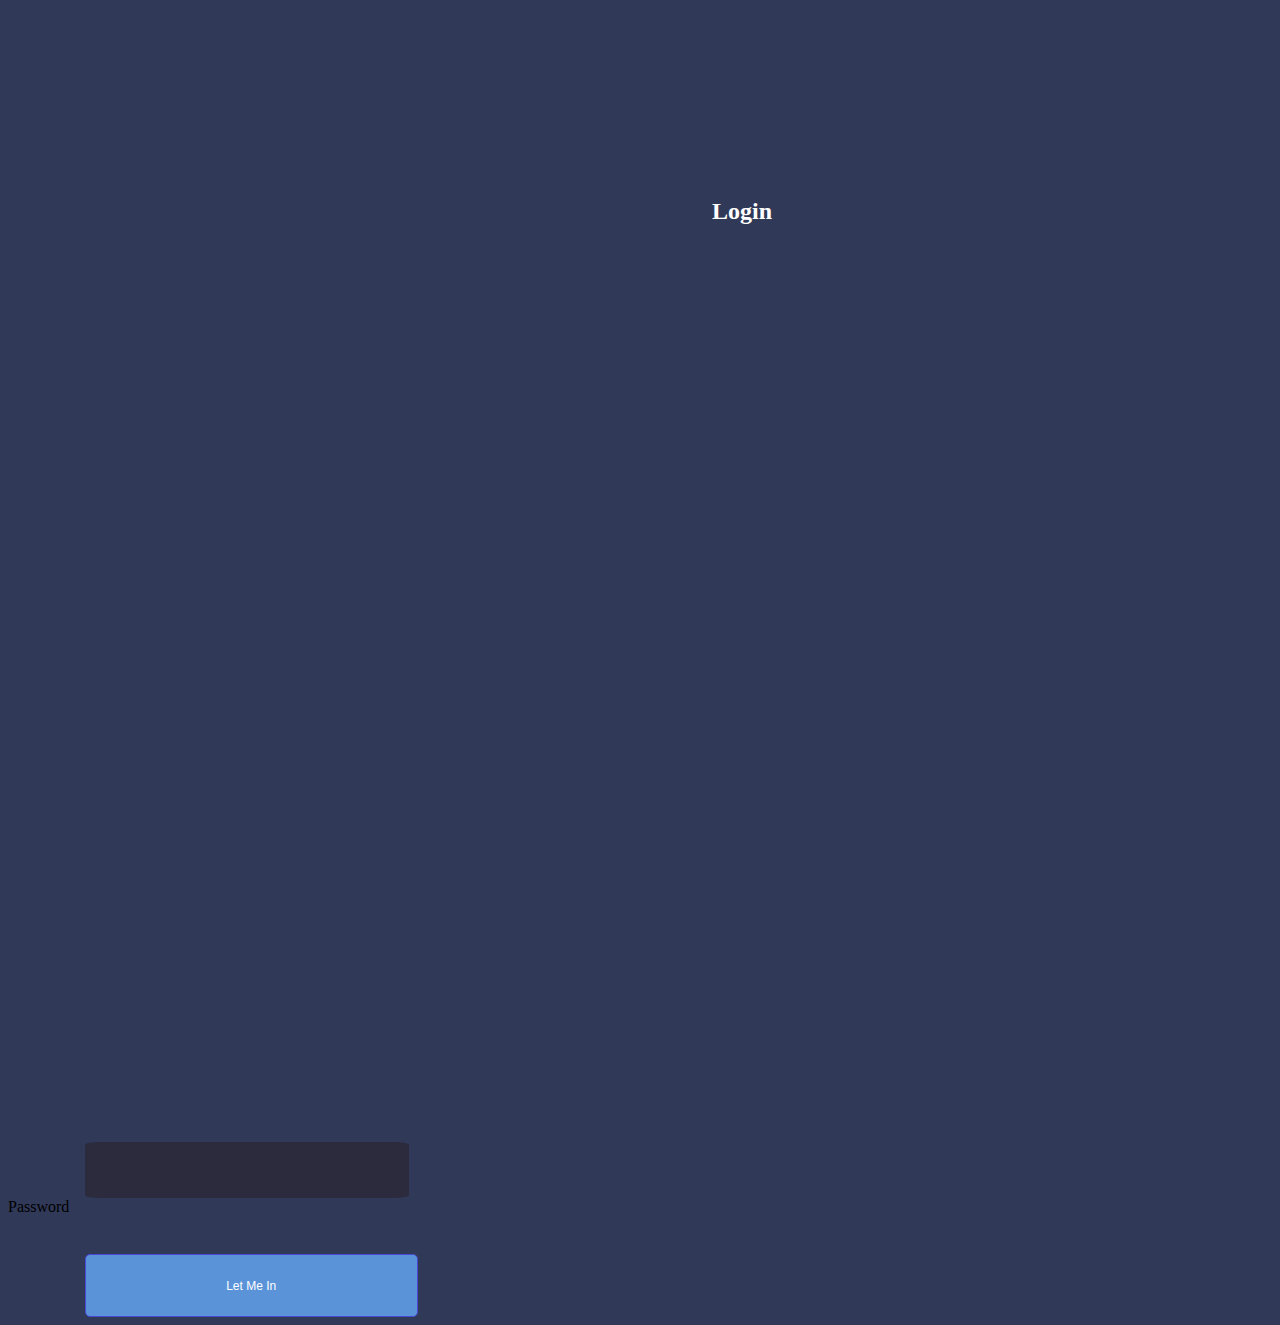
==== 2temp/index.html @ 65357147 "exercicio" ====
<!DOCTYPE html>
<html lang="en">
<head>
    <meta charset="UTF-8">
    <meta name="viewport" content="width=device-width, initial-scale=1.0">
    <link rel="stylesheet" href="index.css">
    <title>Login</title>
</head>
<body>
    <div class="container">
        <div class="pai">
            <h2 class="login">Login</h2>
        </div>
    </div>
    
    <div class="box">
       <input type="text" name="" id="">
    </div>

    <div class="">Password</div>
    


    <button>Let Me In</button>
</body>
</html>
---- 2temp/index.css ----
*@import url('https://fonts.googleapis.com/css2?family=Roboto:wght@300&display=swap');

*{
    margin: 0 auto;
    padding: 0 auto;
    text-decoration: none;
    border: none;
    outline: none;
    font-family: 'Roboto', sans-serif;
}

body{
    background-color: #313958;
}

.container{
    margin: 40vw;
    height: 50vh;
    margin-top: 20vh;
    border-radius: 5px;
}

.login{
    color: white;
    margin: 0 auto;
    margin-left: 15vw;
    padding-top: 2vh;   
}

input{
    background-color: #2b2b3d;
    width: 25vw;
    height: 6vh;
    border-radius: 5%;
    border: #000000;

}

.box{
    margin-left: 6vw;
    margin-top: 3vh;
}

button{
    width: 26vw;
    height: 7vh;
    margin-left: 6vw;
    margin-top: 3vw;
    border-radius: 5px;
    background-color: #5a93d8;
    color: white;
    font-size: 12px;
    border: 1px solid rgb(72, 72, 210);
}

input::placeholder{
    padding: 10px;
    font-size: 10px;
}
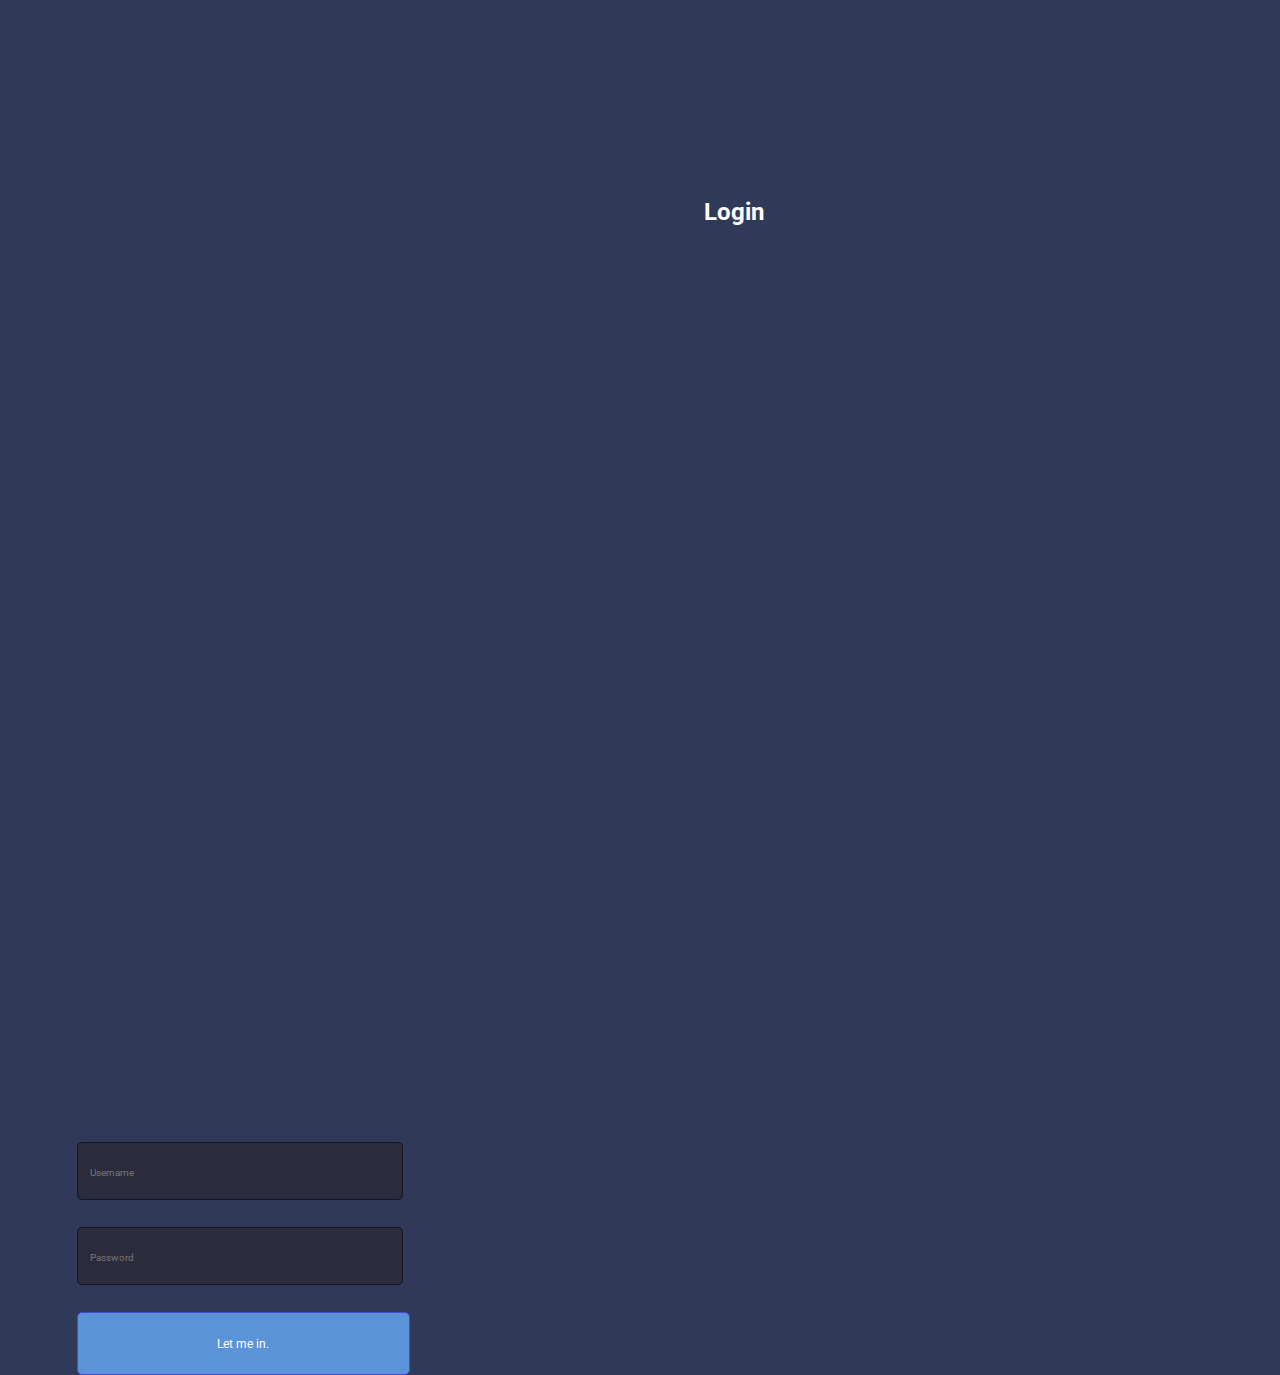
==== commit 7b2279c0: "atualizações2" ====
--- a/2temp/index.html
+++ b/2temp/index.html
@@ -14,13 +14,15 @@
     </div>
     
     <div class="box">
-       <input type="text" name="" id="">
+       <input type="text" placeholder="Username">
     </div>
-
-    <div class="">Password</div>
     
-
-
-    <button>Let Me In</button>
+    <div class="box">
+       <input type="password" placeholder="Password"> 
+    </div>
+    
+    <div>
+    <button class="button">Let me in.</button>
+    </div>
 </body>
 </html>--- a/2temp/index.css
+++ b/2temp/index.css
@@ -1,4 +1,4 @@
-*@import url('https://fonts.googleapis.com/css2?family=Roboto:wght@300&display=swap');
+@import url('https://fonts.googleapis.com/css2?family=Roboto:wght@300&display=swap');
 
 *{
     margin: 0 auto;
@@ -11,6 +11,12 @@
 
 body{
     background-color: #313958;
+}
+
+html{
+    background-image: linear-gradient (to right botton, #270537, #370d5d, #411b88, #3e2db7, #1242eb);
+    background-repeat: no-repeat;
+    height: 100vh;    
 }
 
 .container{
@@ -31,9 +37,8 @@
     background-color: #2b2b3d;
     width: 25vw;
     height: 6vh;
-    border-radius: 5%;
-    border: #000000;
-
+    border-radius: 5px;
+    border: 1px solid #00000080;
 }
 
 .box{
@@ -45,7 +50,7 @@
     width: 26vw;
     height: 7vh;
     margin-left: 6vw;
-    margin-top: 3vw;
+    margin-top: 3vh;
     border-radius: 5px;
     background-color: #5a93d8;
     color: white;
